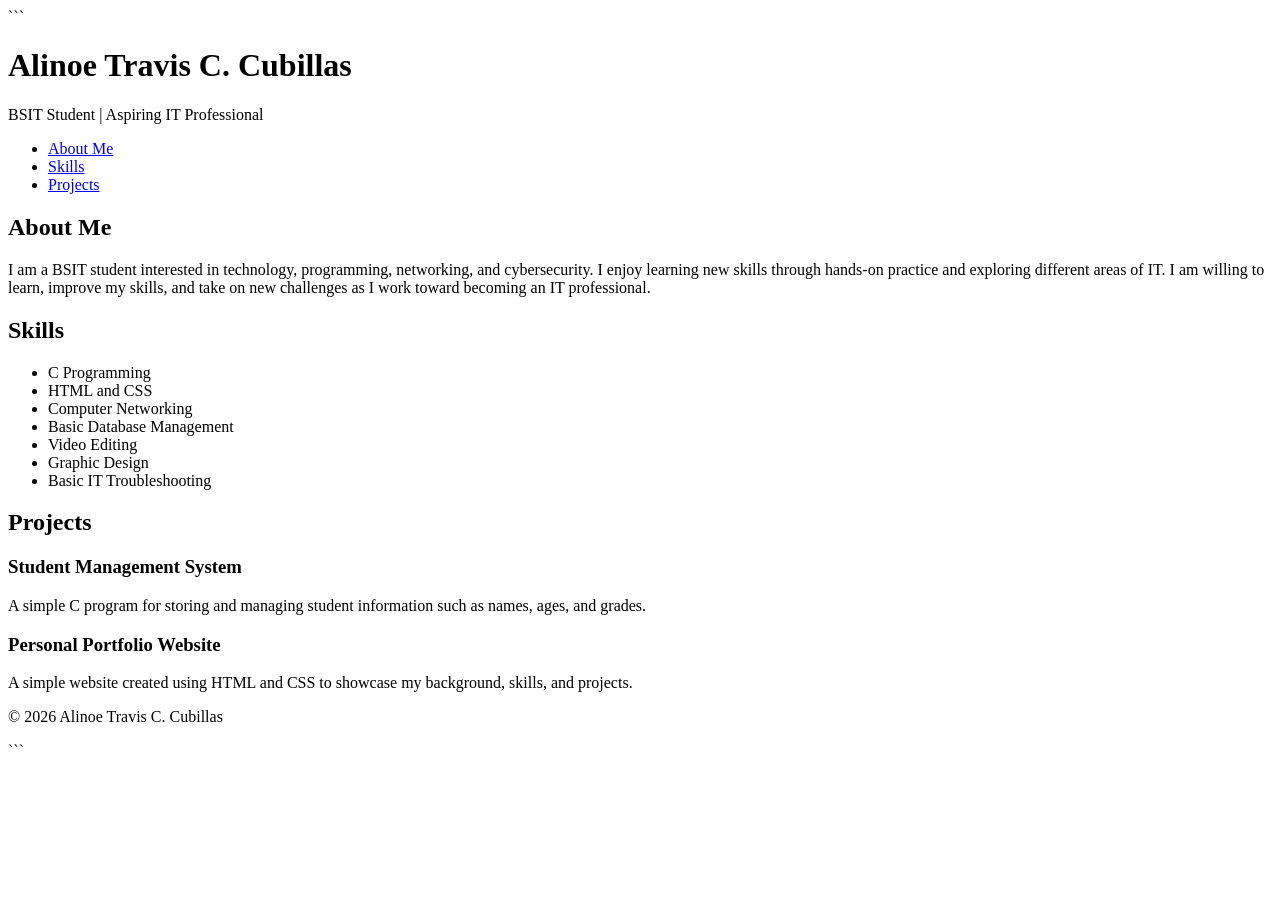
==== index.html @ 9ff0470f "Add files via upload" ====
<!DOCTYPE html>

<html lang="en">
<head>
    <meta charset="UTF-8">
    <meta name="viewport" content="width=device-width, initial-scale=1.0">
    <title>Alinoe Travis C. Cubillas - Portfolio</title>
</head>

<body>

```
<header>
    <h1>Alinoe Travis C. Cubillas</h1>
    <p>BSIT Student | Aspiring IT Professional</p>
</header>

<nav>
    <ul>
        <li><a href="#about">About Me</a></li>
        <li><a href="#skills">Skills</a></li>
        <li><a href="#projects">Projects</a></li>
    </ul>
</nav>

<main>

    <section id="about">
        <h2>About Me</h2>
        <p>
            I am a BSIT student interested in technology, programming,
            networking, and cybersecurity. I enjoy learning new skills
            through hands-on practice and exploring different areas of IT.
            I am willing to learn, improve my skills, and take on new
            challenges as I work toward becoming an IT professional.
        </p>
    </section>

    <section id="skills">
        <h2>Skills</h2>
        <ul>
            <li>C Programming</li>
            <li>HTML and CSS</li>
            <li>Computer Networking</li>
            <li>Basic Database Management</li>
            <li>Video Editing</li>
            <li>Graphic Design</li>
            <li>Basic IT Troubleshooting</li>
        </ul>
    </section>

    <section id="projects">
        <h2>Projects</h2>

        <h3>Student Management System</h3>
        <p>
            A simple C program for storing and managing student information
            such as names, ages, and grades.
        </p>

        <h3>Personal Portfolio Website</h3>
        <p>
            A simple website created using HTML and CSS to showcase my
            background, skills, and projects.
        </p>

    </section>

</main>

<footer>
    <p>&copy; 2026 Alinoe Travis C. Cubillas</p>
</footer>
```

</body>
</html>
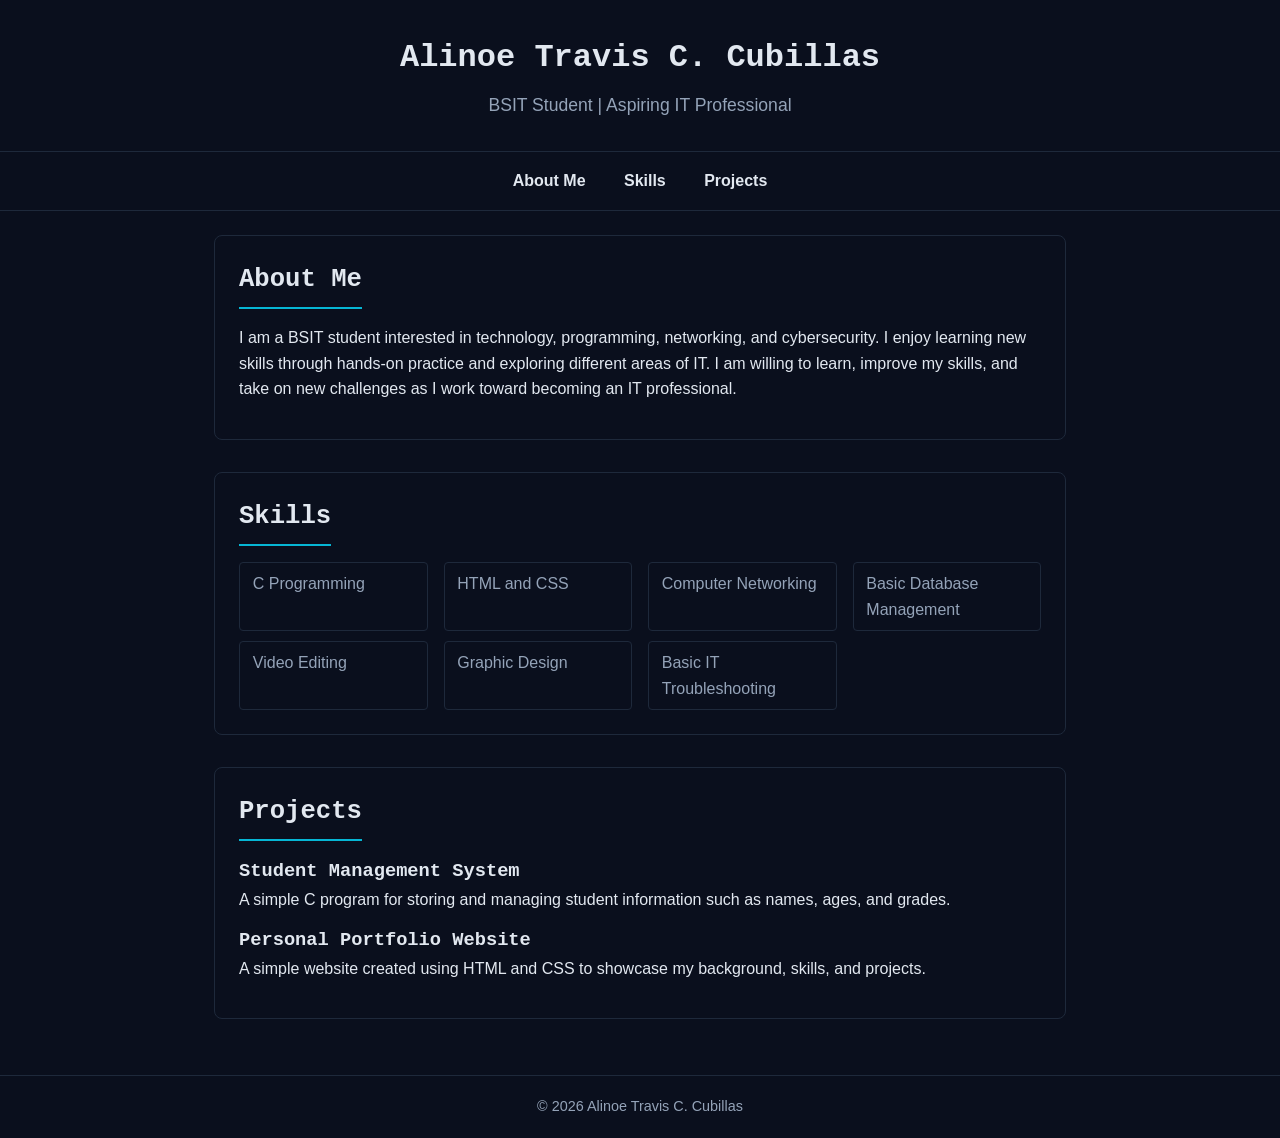
==== commit 0e364b9d: "Move files to deploy" ====
--- a/index.html
+++ b/index.html
@@ -1,77 +1,76 @@
-<!DOCTYPE html>
-
-<html lang="en">
-<head>
-    <meta charset="UTF-8">
-    <meta name="viewport" content="width=device-width, initial-scale=1.0">
-    <title>Alinoe Travis C. Cubillas - Portfolio</title>
-</head>
-
-<body>
-
-```
-<header>
-    <h1>Alinoe Travis C. Cubillas</h1>
-    <p>BSIT Student | Aspiring IT Professional</p>
-</header>
-
-<nav>
-    <ul>
-        <li><a href="#about">About Me</a></li>
-        <li><a href="#skills">Skills</a></li>
-        <li><a href="#projects">Projects</a></li>
-    </ul>
-</nav>
-
-<main>
-
-    <section id="about">
-        <h2>About Me</h2>
-        <p>
-            I am a BSIT student interested in technology, programming,
-            networking, and cybersecurity. I enjoy learning new skills
-            through hands-on practice and exploring different areas of IT.
-            I am willing to learn, improve my skills, and take on new
-            challenges as I work toward becoming an IT professional.
-        </p>
-    </section>
-
-    <section id="skills">
-        <h2>Skills</h2>
-        <ul>
-            <li>C Programming</li>
-            <li>HTML and CSS</li>
-            <li>Computer Networking</li>
-            <li>Basic Database Management</li>
-            <li>Video Editing</li>
-            <li>Graphic Design</li>
-            <li>Basic IT Troubleshooting</li>
-        </ul>
-    </section>
-
-    <section id="projects">
-        <h2>Projects</h2>
-
-        <h3>Student Management System</h3>
-        <p>
-            A simple C program for storing and managing student information
-            such as names, ages, and grades.
-        </p>
-
-        <h3>Personal Portfolio Website</h3>
-        <p>
-            A simple website created using HTML and CSS to showcase my
-            background, skills, and projects.
-        </p>
-
-    </section>
-
-</main>
-
-<footer>
-    <p>&copy; 2026 Alinoe Travis C. Cubillas</p>
-</footer>
-```
-
-</body>
-</html>
+<!DOCTYPE html>
+
+<html lang="en">
+<head>
+    <meta charset="UTF-8">
+    <meta name="viewport" content="width=device-width, initial-scale=1.0">
+    <title>Alinoe Travis C. Cubillas - Portfolio</title>
+    <link rel="stylesheet" href="style.css">
+</head>
+
+<body>
+
+<header>
+    <h1>Alinoe Travis C. Cubillas</h1>
+    <p>BSIT Student | Aspiring IT Professional</p>
+</header>
+
+<nav>
+    <ul>
+        <li><a href="#about">About Me</a></li>
+        <li><a href="#skills">Skills</a></li>
+        <li><a href="#projects">Projects</a></li>
+    </ul>
+</nav>
+
+<main>
+
+    <section id="about">
+        <h2>About Me</h2>
+        <p>
+            I am a BSIT student interested in technology, programming,
+            networking, and cybersecurity. I enjoy learning new skills
+            through hands-on practice and exploring different areas of IT.
+            I am willing to learn, improve my skills, and take on new
+            challenges as I work toward becoming an IT professional.
+        </p>
+    </section>
+
+    <section id="skills">
+        <h2>Skills</h2>
+        <ul>
+            <li>C Programming</li>
+            <li>HTML and CSS</li>
+            <li>Computer Networking</li>
+            <li>Basic Database Management</li>
+            <li>Video Editing</li>
+            <li>Graphic Design</li>
+            <li>Basic IT Troubleshooting</li>
+        </ul>
+    </section>
+
+    <section id="projects">
+        <h2>Projects</h2>
+
+        <h3>Student Management System</h3>
+        <p>
+            A simple C program for storing and managing student information
+            such as names, ages, and grades.
+        </p>
+
+        <h3>Personal Portfolio Website</h3>
+        <p>
+            A simple website created using HTML and CSS to showcase my
+            background, skills, and projects.
+        </p>
+
+    </section>
+
+</main>
+
+<footer>
+    <p>&copy; 2026 Alinoe Travis C. Cubillas</p>
+</footer>
+
+</body>
+</html>
--- a/style.css
+++ b/style.css
@@ -0,0 +1,216 @@
+/* ===== Basic Reset ===== */
+* {
+  margin: 0;
+  padding: 0;
+  box-sizing: border-box;
+}
+
+/* ===== Color Palette =====
+  Background: #0A0F1D (Deep Midnight)
+  Main Text: #E2E8F0 (Off-White)
+  Secondary Text: #94A3B8 (Muted Slate)
+  Accent: #06B6D4 (Electric Cyan)
+  Border: #1E293B (Signal Blue)
+*/
+body {
+  font-family: 'Inter', Arial, Helvetica, sans-serif;
+  font-size: 1rem;
+  line-height: 1.6;
+  color: #E2E8F0;
+  background-color: #0A0F1D;
+}
+
+h1, h2, h3 {
+  font-family: 'JetBrains Mono', 'Courier New', monospace;
+  font-weight: 700;
+}
+
+/* ===== Header ===== */
+header {
+  background-color: #0A0F1D;
+  color: #E2E8F0;
+  padding: 2rem 1rem;
+  text-align: center;
+  border-bottom: 1px solid #1E293B;
+}
+
+header h1 {
+  font-size: 2rem;
+  margin-bottom: 0.5rem;
+  color: #E2E8F0;
+}
+
+header p {
+  font-size: 1.1rem;
+  color: #94A3B8;
+}
+
+/* ===== Navigation ===== */
+nav {
+  background-color: #0A0F1D;
+  border-bottom: 1px solid #1E293B;
+}
+
+nav ul {
+  list-style: none;
+  display: flex;
+  flex-wrap: wrap;
+  justify-content: center;
+}
+
+nav ul li {
+  margin: 0;
+}
+
+nav ul li a {
+  display: block;
+  color: #E2E8F0;
+  text-decoration: none;
+  padding: 1rem 1.2rem;
+  font-weight: 600;
+}
+
+nav ul li a:hover {
+  color: #06B6D4;
+  background-color: #1E293B;
+}
+
+nav ul li a:focus {
+  outline: 3px solid #06B6D4;
+  outline-offset: -3px;
+}
+
+/* ===== Main Content Layout ===== */
+main {
+  max-width: 900px;
+  margin: 0 auto;
+  padding: 1.5rem;
+}
+
+section {
+  background-color: #0A0F1D;
+  margin-bottom: 2rem;
+  padding: 1.5rem;
+  border-radius: 8px;
+  border: 1px solid #1E293B;
+}
+
+section h2 {
+  font-size: 1.6rem;
+  color: #E2E8F0;
+  margin-bottom: 1rem;
+  border-bottom: 2px solid #06B6D4;
+  padding-bottom: 0.4rem;
+  display: inline-block;
+}
+
+section p {
+  margin-bottom: 0.8rem;
+  color: #E2E8F0;
+}
+
+/* ===== Skills List ===== */
+#skills ul {
+  list-style: none;
+  padding-left: 0;
+  display: grid;
+  grid-template-columns: repeat(auto-fit, minmax(180px, 1fr));
+  gap: 0.6rem 1rem;
+}
+
+#skills ul li {
+  color: #94A3B8;
+  padding: 0.5rem 0.8rem;
+  border: 1px solid #1E293B;
+  border-radius: 4px;
+}
+
+/* ===== Projects Section (Cards) ===== */
+#projects article {
+  background-color: #0A0F1D;
+  border: 1px solid #1E293B;
+  border-radius: 6px;
+  padding: 1rem;
+  margin-bottom: 1rem;
+  transition: border-color 0.2s ease-in-out, box-shadow 0.2s ease-in-out;
+}
+
+#projects article:hover {
+  border-color: #06B6D4;
+  box-shadow: 0 0 12px rgba(6, 182, 212, 0.25);
+}
+
+#projects article h3 {
+  font-size: 1.2rem;
+  color: #06B6D4;
+  margin-bottom: 0.5rem;
+}
+
+#projects article p {
+  color: #94A3B8;
+}
+
+/* ===== Contact Section ===== */
+#contact ul {
+  list-style: none;
+}
+
+#contact ul li {
+  margin-bottom: 0.6rem;
+  color: #94A3B8;
+}
+
+#contact a {
+  color: #06B6D4;
+  text-decoration: none;
+  font-weight: 600;
+}
+
+#contact a:hover {
+  text-decoration: underline;
+}
+
+#contact a:focus {
+  outline: 3px solid #06B6D4;
+  outline-offset: 2px;
+}
+
+/* ===== Footer ===== */
+footer {
+  text-align: center;
+  padding: 1.2rem;
+  background-color: #0A0F1D;
+  color: #94A3B8;
+  font-size: 0.9rem;
+  border-top: 1px solid #1E293B;
+}
+
+/* ===== General Focus State (accessibility) ===== */
+a:focus {
+  outline: 3px solid #06B6D4;
+  outline-offset: 2px;
+}
+
+/* ===== Responsive Design ===== */
+@media (max-width: 600px) {
+  header h1 {
+    font-size: 1.5rem;
+  }
+
+  nav ul {
+    flex-direction: column;
+    text-align: center;
+  }
+
+  main {
+    padding: 1rem;
+  }
+
+  section {
+    padding: 1rem;
+  }
+
+  #skills ul {
+    grid-template-columns: 1fr;
+  }
+}
